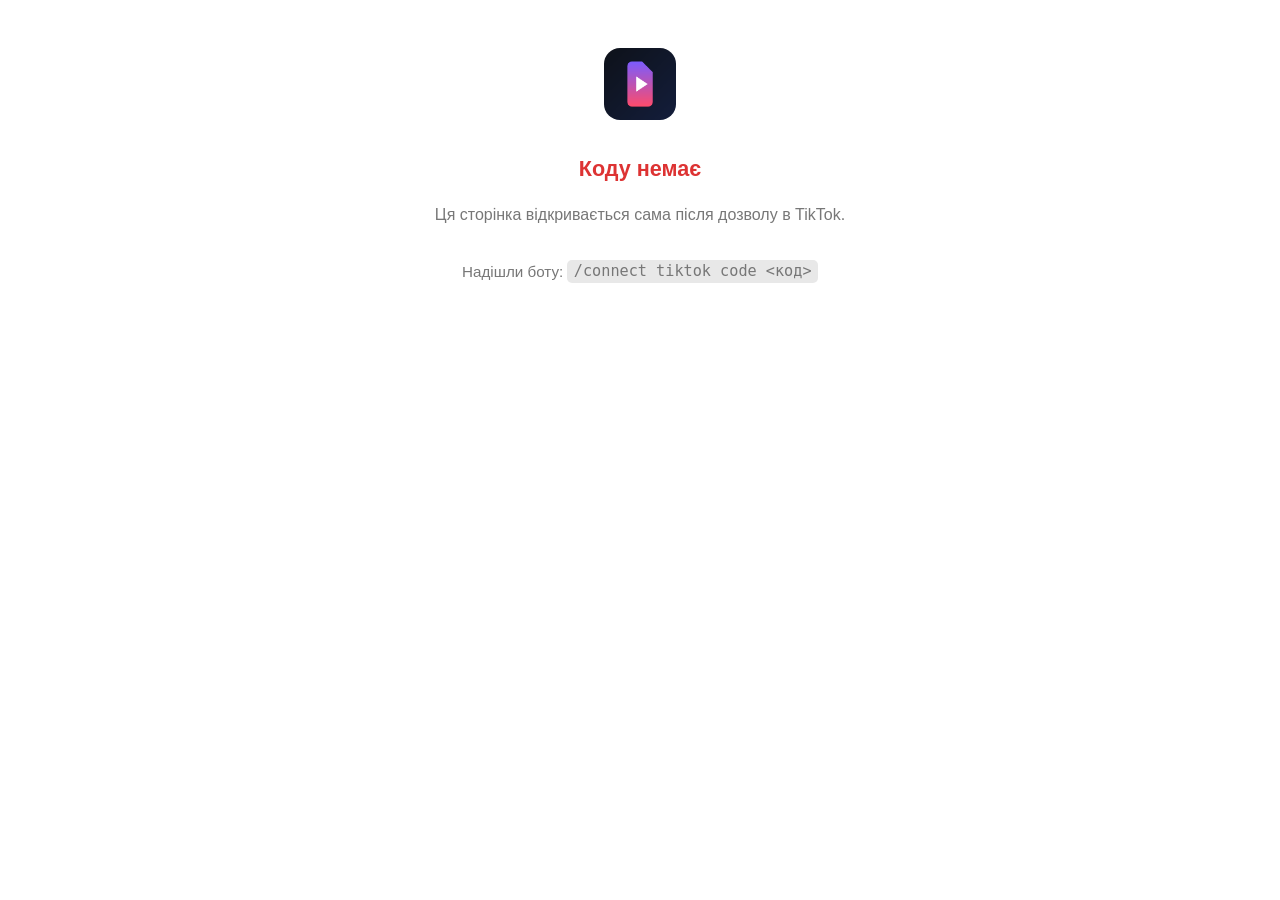
==== auth.html @ 95dab938 "Сторінка повернення після дозволу в TikTok" ====
<!DOCTYPE html>
<html lang="uk">
<head>
<meta charset="utf-8">
<meta name="viewport" content="width=device-width, initial-scale=1">
<link rel="icon" type="image/png" href="logo.png">
<title>StreamClipper — код авторизації</title>
<style>
  :root { color-scheme: light dark; }
  body { max-width: 34rem; margin: 3rem auto; padding: 0 1.25rem; text-align: center;
         font: 16px/1.6 -apple-system, BlinkMacSystemFont, "Segoe UI", sans-serif; }
  .logo { width: 72px; height: 72px; border-radius: 16px; }
  h1 { font-size: 1.35rem; margin: 1.5rem 0 .5rem; }
  p  { color: #777; }
  #code { display: block; width: 100%; box-sizing: border-box; margin: 1.5rem 0 .75rem;
          padding: 1rem; font: 15px/1.5 ui-monospace, SFMono-Regular, Menlo, monospace;
          word-break: break-all; border: 2px solid #888; border-radius: 12px;
          background: transparent; color: inherit; text-align: center; }
  button { font-size: 1rem; padding: .7rem 1.4rem; border-radius: 10px;
           border: 0; background: #6d4cff; color: #fff; cursor: pointer; }
  button:active { opacity: .8; }
  .hint { margin-top: 2rem; font-size: .95rem; }
  code { background: rgba(128,128,128,.18); padding: .15rem .4rem; border-radius: 5px; }
  .error { color: #d33; }
</style>
</head>
<body>
<img class="logo" src="logo.png" alt="">
<h1 id="title">Код авторизації</h1>
<p id="subtitle">Скопіюй його й надішли боту.</p>

<textarea id="code" rows="3" readonly></textarea>
<button id="copy">Скопіювати</button>

<p class="hint">Надішли боту: <code id="cmd">/connect tiktok code &lt;код&gt;</code></p>

<script>
  const params = new URLSearchParams(location.search);
  const code = params.get("code");
  const error = params.get("error_description") || params.get("error");
  const box = document.getElementById("code");

  if (code) {
    box.value = code;
    document.getElementById("cmd").textContent = "/connect tiktok code " + code;
  } else {
    document.getElementById("title").textContent = error ? "TikTok відмовив" : "Коду немає";
    document.getElementById("title").className = "error";
    document.getElementById("subtitle").textContent = error
      || "Ця сторінка відкривається сама після дозволу в TikTok.";
    box.style.display = "none";
    document.getElementById("copy").style.display = "none";
  }

  document.getElementById("copy").onclick = async () => {
    const text = document.getElementById("cmd").textContent;
    try { await navigator.clipboard.writeText(text); }
    catch { box.select(); document.execCommand("copy"); }
    document.getElementById("copy").textContent = "Скопійовано ✓";
  };
</script>
</body>
</html>
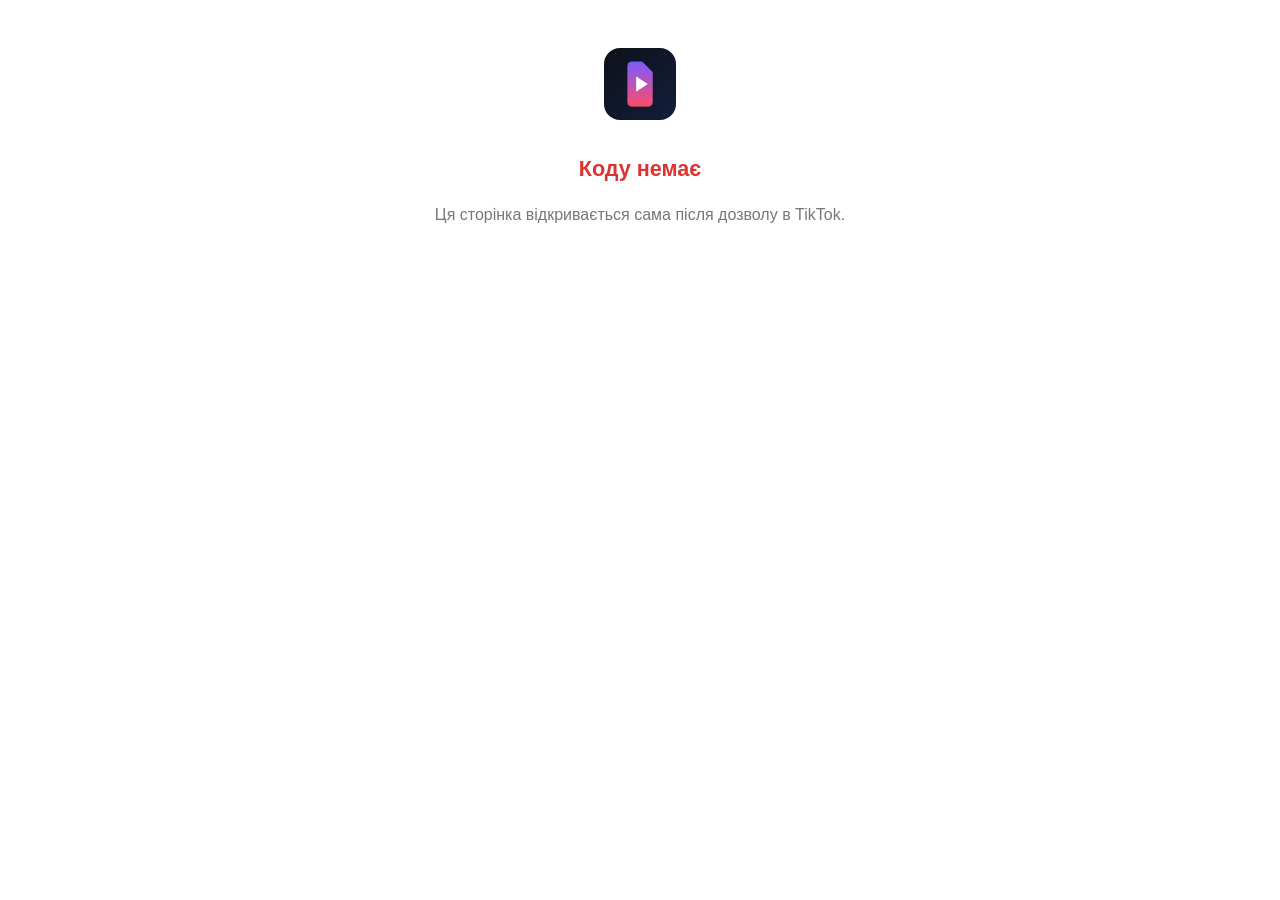
==== commit f97ee165: "Копіювати одразу готову команду, а не сам код" ====
--- a/auth.html
+++ b/auth.html
@@ -19,20 +19,16 @@
   button { font-size: 1rem; padding: .7rem 1.4rem; border-radius: 10px;
            border: 0; background: #6d4cff; color: #fff; cursor: pointer; }
   button:active { opacity: .8; }
-  .hint { margin-top: 2rem; font-size: .95rem; }
-  code { background: rgba(128,128,128,.18); padding: .15rem .4rem; border-radius: 5px; }
   .error { color: #d33; }
 </style>
 </head>
 <body>
 <img class="logo" src="logo.png" alt="">
-<h1 id="title">Код авторизації</h1>
-<p id="subtitle">Скопіюй його й надішли боту.</p>
+<h1 id="title">Готово</h1>
+<p id="subtitle">Скопіюй команду й надішли її боту.</p>
 
-<textarea id="code" rows="3" readonly></textarea>
-<button id="copy">Скопіювати</button>
-
-<p class="hint">Надішли боту: <code id="cmd">/connect tiktok code &lt;код&gt;</code></p>
+<textarea id="code" rows="4" readonly></textarea>
+<button id="copy">Скопіювати команду</button>
 
 <script>
   const params = new URLSearchParams(location.search);
@@ -40,9 +36,11 @@
   const error = params.get("error_description") || params.get("error");
   const box = document.getElementById("code");
 
+  // У полі одразу лежить готова команда — копіювати сам код нема сенсу.
+  const command = "/connect tiktok code " + code;
+
   if (code) {
-    box.value = code;
-    document.getElementById("cmd").textContent = "/connect tiktok code " + code;
+    box.value = command;
   } else {
     document.getElementById("title").textContent = error ? "TikTok відмовив" : "Коду немає";
     document.getElementById("title").className = "error";
@@ -53,8 +51,7 @@
   }
 
   document.getElementById("copy").onclick = async () => {
-    const text = document.getElementById("cmd").textContent;
-    try { await navigator.clipboard.writeText(text); }
+    try { await navigator.clipboard.writeText(command); }
     catch { box.select(); document.execCommand("copy"); }
     document.getElementById("copy").textContent = "Скопійовано ✓";
   };
